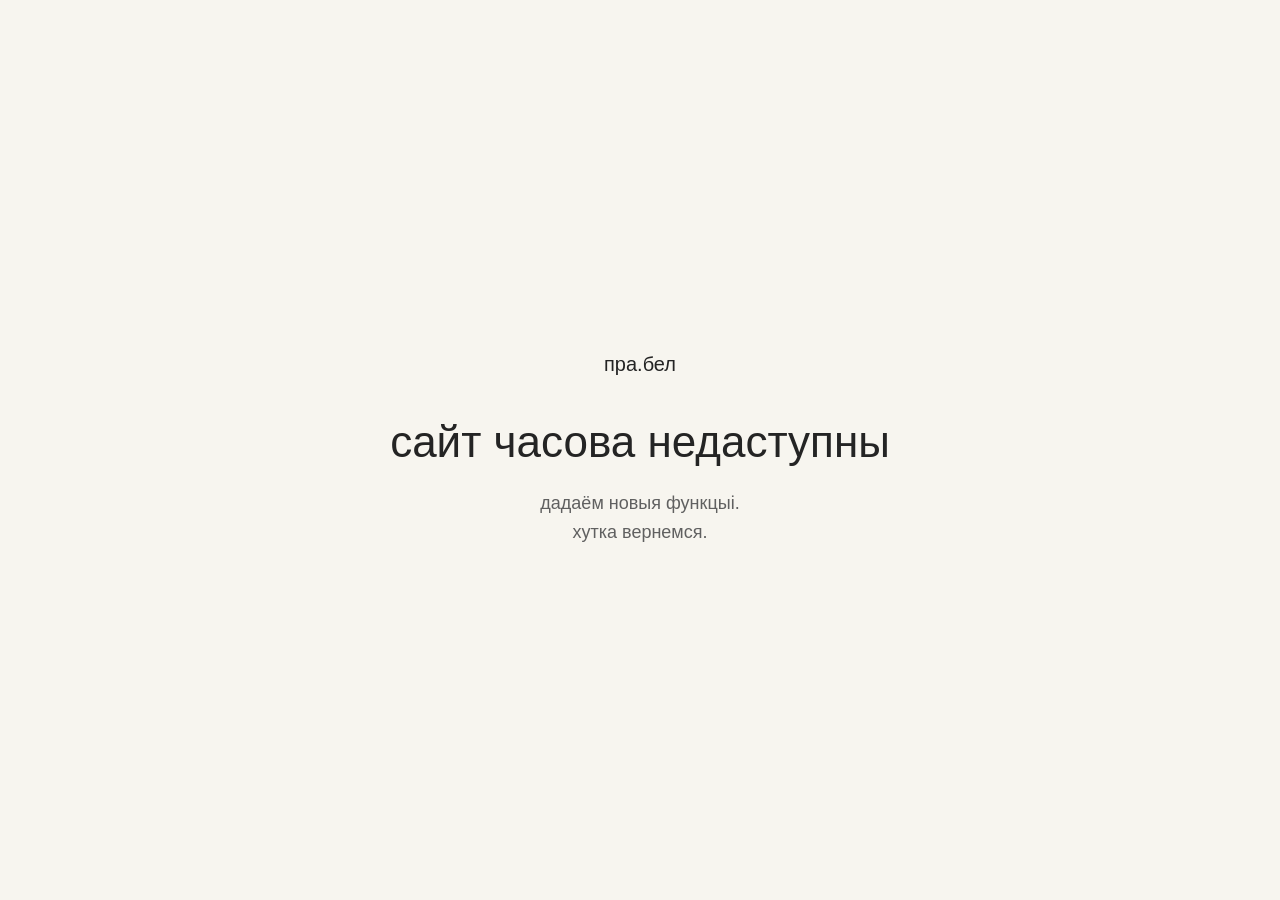
==== index.html @ 5b6f5708 "Update index.html" ====
<!DOCTYPE html>
<html lang="be">
<head>
  <meta charset="UTF-8">
  <meta name="viewport" content="width=device-width, initial-scale=1">
  <title>сайт часова недаступны / пра.бел</title>

  <style>
    * {
      box-sizing: border-box;
    }

    body {
      margin: 0;
      min-height: 100vh;
      min-height: 100dvh;
      display: grid;
      place-items: center;
      padding: 24px;
      background: #f7f5ef;
      color: #242424;
      font-family: Arial, sans-serif;
    }

    main {
      max-width: 600px;
      text-align: center;
    }

    .brand {
      margin: 0 0 40px;
      font-size: 20px;
    }

    h1 {
      margin: 0 0 20px;
      font-size: clamp(28px, 6vw, 44px);
      font-weight: 500;
      line-height: 1.2;
    }

    .description {
      margin: 0;
      font-size: 18px;
      line-height: 1.6;
      color: #606060;
    }
  </style>
</head>

<body>
  <main>
    <p class="brand">пра.бел</p>
    <h1>сайт часова недаступны</h1>
    <p class="description">
      дадаём новыя функцыі.<br>
      хутка вернемся.
    </p>
  </main>
</body>
</html>
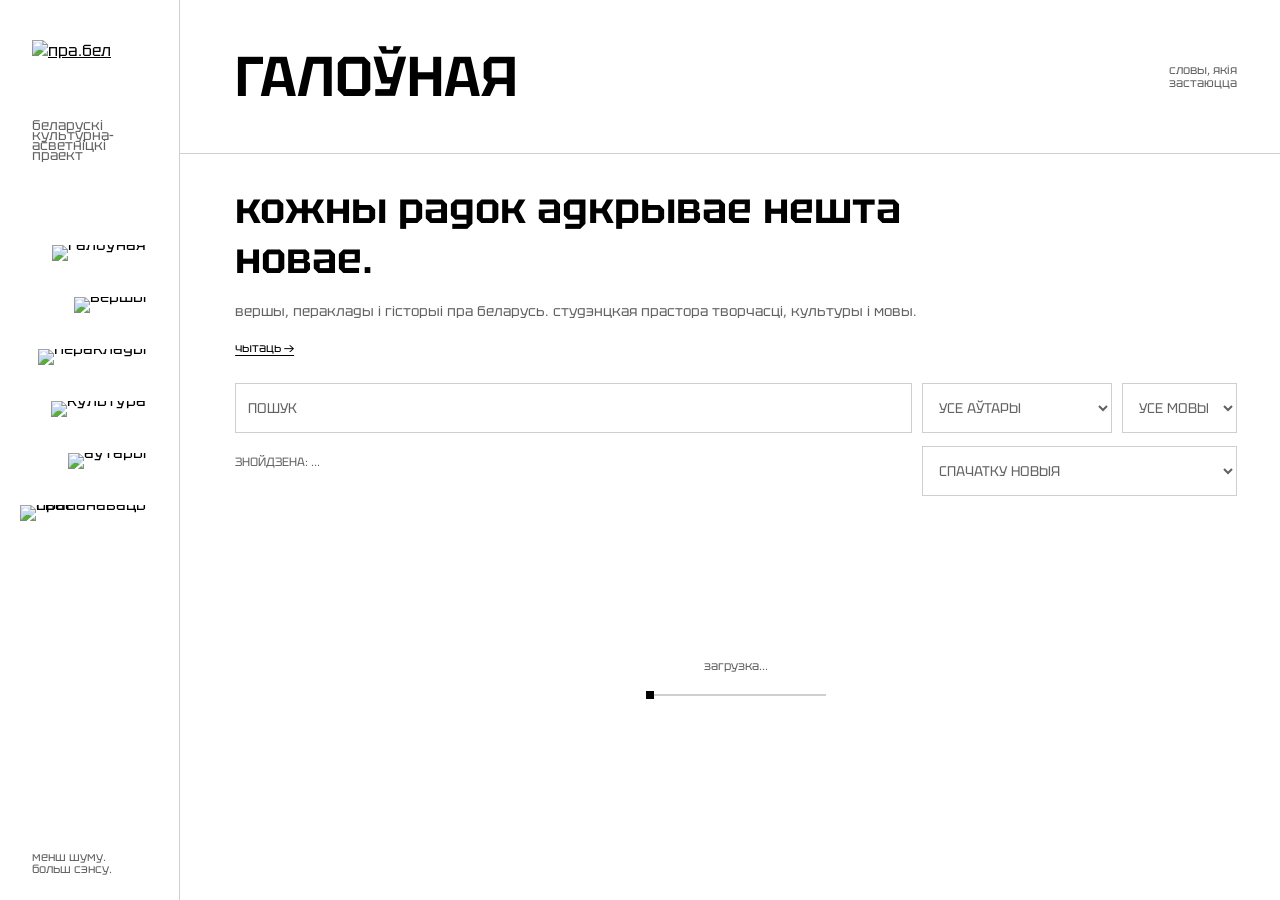
==== commit 06f79d47: "Add authentification" ====
--- a/index.html
+++ b/index.html
@@ -1,61 +1,42 @@
-<!DOCTYPE html>
+<!doctype html>
 <html lang="be">
 <head>
-  <meta charset="UTF-8">
+  <meta charset="utf-8">
   <meta name="viewport" content="width=device-width, initial-scale=1">
-  <title>сайт часова недаступны / пра.бел</title>
+  <meta name="description" content="пра.бел — беларускі культурна-асветніцкі праект">
+  <title>галоўная / пра.бел</title>
+  <link rel="icon" type="image/png" href="images/favicon.png?v=layout-5">
+  <link rel="stylesheet" href="styles.css?v=layout-6">
+  <link
+  rel="apple-touch-icon"
+  sizes="180x180"
+  href="images/apple-touch-icon.png">
 
-  <style>
-    * {
-      box-sizing: border-box;
-    }
-
-    body {
-      margin: 0;
-      min-height: 100vh;
-      min-height: 100dvh;
-      display: grid;
-      place-items: center;
-      padding: 24px;
-      background: #f7f5ef;
-      color: #242424;
-      font-family: Arial, sans-serif;
-    }
-
-    main {
-      max-width: 600px;
-      text-align: center;
-    }
-
-    .brand {
-      margin: 0 0 40px;
-      font-size: 20px;
-    }
-
-    h1 {
-      margin: 0 0 20px;
-      font-size: clamp(28px, 6vw, 44px);
-      font-weight: 500;
-      line-height: 1.2;
-    }
-
-    .description {
-      margin: 0;
-      font-size: 18px;
-      line-height: 1.6;
-      color: #606060;
-    }
-  </style>
+  <meta name="apple-mobile-web-app-title" content="пра.бел">
+  <script src="https://cdn.jsdelivr.net/npm/@supabase/supabase-js@2" defer></script>
+  <script src="config.js?v=layout-5" defer></script>
+  <script src="app.js?v=layout-5" defer></script>
+  <script src="auth.js?v=1" defer></script>
 </head>
-
-<body>
-  <main>
-    <p class="brand">пра.бел</p>
-    <h1>сайт часова недаступны</h1>
-    <p class="description">
-      дадаём новыя функцыі.<br>
-      хутка вернемся.
-    </p>
+<body data-page="home">
+  <aside class="sidebar">
+    <a href="index.html" class="brand" aria-label="пра.бел — галоўная"><img src="images/logo.svg" alt="пра.бел"></a>
+    <div class="caption">беларускі<br>культурна-<br>асветніцкі<br>праект</div>
+    <nav class="nav" aria-label="навігацыя">
+      <a href="index.html" data-nav="home" aria-label="галоўная"><img src="images/nav-home.png" alt="галоўная"></a>
+      <a href="poems.html" data-nav="poems" aria-label="вершы"><img src="images/nav-poems.png" alt="вершы"></a>
+      <a href="translations.html" data-nav="translations" aria-label="пераклады"><img src="images/nav-translations.png" alt="пераклады"></a>
+      <a href="culture.html" data-nav="culture" aria-label="культура"><img src="images/nav-culture.png" alt="культура"></a>
+      <a href="authors.html" data-nav="authors" aria-label="аўтары"><img src="images/nav-authors.png" alt="аўтары"></a>
+      <a href="https://t.me/pra_bel_bot" target="_blank" rel="noopener noreferrer" aria-label="дадаць свае"><img src="images/nav-propose.svg" alt="прапанаваць свае"></a>
+    </nav>
+    <div class="corner-bottom">менш шуму.<br>больш сэнсу.</div>
+  </aside>
+  <main class="main">
+    <header class="page-header"><h1 id="page-title">галоўная</h1><span class="corner-top">словы, якія<br>застаюцца</span></header>
+    <div class="content">
+      <section class="intro-home"><h2>кожны радок адкрывае нешта новае.</h2><p>вершы, пераклады і гісторыі пра беларусь. студэнцкая прастора творчасці, культуры і мовы.</p><a href="#collection">чытаць →</a></section><section id="collection"><div class="tools"><label class="sr-only" for="search">пошук</label><input id="search" type="search" placeholder="пошук" aria-label="пошук"><select id="filter" aria-label="аўтар"><option value="">усе аўтары</option></select><select id="language" aria-label="мова"><option value="">усе мовы</option><option value="bel_classic">бел (кл.)</option><option value="bel_official">бел (аф.)</option><option value="bel_latin">бел (лац.)</option><option value="ru">рус</option><option value="pl">пол</option><option value="en">англ</option></select><select id="sort" aria-label="сартаванне"><option value="new">спачатку новыя</option><option value="title">па назве: а–я</option><option value="author">па аўтары: а–я</option></select><span id="count" class="count" aria-live="polite">знойдзена: …</span></div><p id="filter-hint" class="filter-hint"></p><div id="grid" class="grid"><div class="loading" role="status"><span>загрузка…</span><span class="loading-track" aria-hidden="true"></span></div></div></section>
+    </div>
   </main>
 </body>
 </html>
--- a/styles.css
+++ b/styles.css
@@ -0,0 +1,1335 @@
+@import url("https://fonts.googleapis.com/css2?family=Tektur:wght@400;500;600;700&display=swap");
+
+:root {
+  --white: #ffffff;
+  --gray: #616161;
+  --black: #000000;
+  --line: rgba(97,97,97,.3);
+  --rail: 200px;
+  --left: clamp(28px,4.30556vw,62px);
+  --right: clamp(24px,3.33333vw,48px);
+  --cursor: url("images/cursor.png") 1 1;
+}
+
+* {
+  box-sizing: border-box;
+}
+
+html {
+  scroll-behavior: smooth;
+}
+
+body {
+  margin: 0;
+  background: var(--white);
+  color: var(--black);
+  font-family: "Tektur",system-ui,sans-serif;
+  font-weight: 400;
+  font-stretch: 100%;
+  cursor: var(--cursor),auto;
+}
+
+a {
+  color: inherit;
+}
+
+button,input,select,textarea {
+  font: inherit;
+}
+
+a,button,select,[tabindex] {
+  cursor: var(--cursor),pointer;
+}
+
+input,textarea {
+  cursor: text;
+}
+
+button:disabled {
+  opacity: .5;
+  cursor: wait;
+}
+
+[hidden] {
+  display: none !important;
+}
+
+:focus-visible {
+  outline: 2px solid currentColor;
+  outline-offset: 4px;
+}
+
+.sidebar {
+  position: fixed;
+  inset: 0 auto 0 0;
+  width: var(--rail);
+  border-right: 1px solid var(--line);
+  background: var(--white);
+  display: flex;
+  flex-direction: column;
+  z-index: 10;
+  padding-top: 40px;
+  overflow-x: hidden;
+  overflow-y: auto;
+}
+
+.brand {
+  display: block;
+  width: 86.65px;
+  height: 64.77px;
+  margin-left: 40px;
+  flex-shrink: 0;
+}
+
+.brand img {
+  display: block;
+  width: 100%;
+  height: 100%;
+  object-fit: contain;
+}
+
+.caption {
+  margin: 15px 20px 0 40px;
+  width: auto;
+  min-width: 0;
+  max-width: calc(100% - 60px);
+  font-size: 14px;
+  font-weight: 400;
+  line-height: 10px;
+  flex-shrink: 0;
+  color: var(--gray);
+}
+
+.nav {
+  display: flex;
+  flex-direction: column;
+  align-items: flex-end;
+  gap: 28px;
+  margin-top: 85px;
+  margin-left: 20px;
+  margin-right: calc((var(--rail) - 114px)/2);
+  padding-bottom: 7px;
+  flex-shrink: 0;
+}
+
+.nav a {
+  display: block;
+  position: relative;
+  line-height: 0;
+  text-decoration: none;
+  height: 24px;
+  width: fit-content;
+}
+
+.nav img {
+  display: block;
+  width: auto;
+  height: 24px;
+  max-width: none;
+}
+
+.nav a:after {
+  content: "";
+  position: absolute;
+  left: 0;
+  right: 0;
+  top: calc(100% + 3px);
+  height: 3px;
+  background: var(--black);
+  opacity: 0;
+  transform: scaleX(.65);
+  transform-origin: right;
+  transition: opacity .15s,transform .15s;
+}
+
+.nav a:hover:after,.nav a:focus-visible:after,.nav a.active:after {
+  opacity: 1;
+  transform: scaleX(1);
+}
+
+.corner-bottom {
+  margin-top: auto;
+  padding: 30px 25px 24px 40px;
+  font-size: 12px;
+  font-weight: 400;
+  line-height: 1.05;
+  color: var(--gray);
+}
+
+.main {
+  margin-left: var(--rail);
+  min-height: 100vh;
+}
+
+.page-header {
+  height: 154px;
+  border-bottom: 1px solid var(--line);
+  padding: 40px var(--right) 40px var(--left);
+  display: flex;
+  align-items: center;
+  justify-content: space-between;
+  gap: 24px;
+}
+
+.page-header h1 {
+  font-size: 64px;
+  line-height: 74px;
+  font-weight: 600;
+  text-transform: uppercase;
+  font-stretch: 100%;
+  letter-spacing: normal;
+  margin: 0;
+}
+
+.corner-top {
+  font-size: 12px;
+  font-weight: 400;
+  line-height: 1.05;
+  color: var(--gray);
+  text-align: right;
+  flex-shrink: 0;
+}
+
+.content {
+  padding: 20px var(--right) 45px var(--left);
+}
+
+.tools {
+  display: grid;
+  grid-template-columns: minmax(0,783fr) minmax(0,212fr) minmax(0,115fr);
+  grid-template-areas: "search author language" "count sort sort";
+  gap: 13px 10px;
+  align-items: start;
+}
+
+.tools #search {
+  grid-area: search;
+}
+
+.tools #filter {
+  grid-area: author;
+}
+
+.tools #language {
+  grid-area: language;
+}
+
+.tools #category {
+  grid-area: language;
+}
+
+.tools #sort {
+  grid-area: sort;
+  width: 337px;
+  max-width: 100%;
+  min-width: 0;
+  justify-self: end;
+}
+
+.tools #count {
+  grid-area: count;
+}
+
+.tools.authors-tools {
+  display: block;
+}
+
+.tools.authors-tools #count {
+  display: block;
+  margin-top: 13px;
+}
+
+.tools.authors-tools #filter,.tools.authors-tools #language,.tools.authors-tools #sort {
+  display: none;
+}
+
+.count {
+  color: var(--gray);
+  font-size: 12px;
+  font-weight: 400;
+  line-height: 1.4;
+  padding-top: 8px;
+  text-transform: uppercase;
+}
+
+.filter-hint {
+  font-size: 12px;
+  line-height: 1.5;
+  color: var(--gray);
+  margin: 12px 0 0;
+}
+
+.filter-hint:empty {
+  display: none;
+}
+
+input,select,textarea {
+  border: 1px solid var(--line);
+  background: var(--white);
+  color: var(--gray);
+  border-radius: 0;
+  font-size: 14px;
+  font-weight: 400;
+  padding: 10px 12px;
+  width: 100%;
+  min-width: 0;
+}
+
+.tools input,.tools select {
+  height: 50px;
+}
+
+.tools input::placeholder {
+  text-transform: uppercase;
+}
+
+input::placeholder,textarea::placeholder {
+  color: var(--gray);
+  opacity: 1;
+}
+
+.tools select {
+  text-transform: uppercase;
+}
+
+.grid {
+  display: grid;
+  grid-template-columns: repeat(4,minmax(0,1fr));
+  gap: 40px 26px;
+  align-items: stretch;
+  margin-top: 105px;
+}
+
+.card {
+  --bg: var(--white);
+  --ink: var(--black);
+  --muted: var(--gray);
+  --border: var(--line);
+  background: var(--bg);
+  color: var(--ink);
+  border: 1px solid var(--border);
+  padding: 28px 19px 23px;
+  min-width: 0;
+  aspect-ratio: 1;
+  display: flex;
+  flex-direction: column;
+  align-items: stretch;
+  transition: transform .18s;
+}
+
+.card:nth-child(6n/**/+1) {
+  grid-column: 1;
+}
+
+.card:nth-child(6n/**/+4) {
+  grid-column: 2;
+}
+
+.card:nth-child(6n/**/+2),.card:nth-child(6n) {
+  --bg: var(--black);
+  --ink: var(--white);
+  --muted: rgba(255,255,255,.82);
+  --border: var(--black);
+}
+
+.card:nth-child(6n/**/+3),.card:nth-child(6n/**/+4) {
+  --bg: var(--gray);
+  --ink: var(--white);
+  --muted: rgba(255,255,255,.86);
+  --border: var(--gray);
+}
+
+.card:hover {
+  transform: translateY(-3px);
+}
+
+.card h2 {
+  font-size: 24px;
+  font-weight: 600;
+  line-height: 1.15;
+  margin: 0 0 9px;
+  overflow-wrap: anywhere;
+  display: -webkit-box;
+  -webkit-line-clamp: 2;
+  -webkit-box-orient: vertical;
+  overflow: hidden;
+}
+
+.card h2 a {
+  text-decoration: none;
+}
+
+.preview {
+  font-size: 14px;
+  line-height: 1.25;
+  font-weight: 400;
+  color: var(--muted);
+  white-space: pre-wrap;
+  overflow-wrap: anywhere;
+  display: -webkit-box;
+  -webkit-line-clamp: 6;
+  -webkit-box-orient: vertical;
+  overflow: hidden;
+  margin-bottom: 15px;
+}
+
+.card-foot {
+  display: flex;
+  align-items: flex-end;
+  justify-content: space-between;
+  gap: 8px;
+  margin-top: auto;
+  font-size: 12px;
+  font-weight: 400;
+  line-height: 1.2;
+  color: var(--muted);
+}
+
+.card-foot a {
+  text-underline-offset: 3px;
+}
+
+.author-mini {
+  display: grid;
+  grid-template-columns: 74px minmax(0,1fr);
+  gap: 12px;
+  align-items: start;
+  margin: 4px 0 18px;
+}
+
+.avatar-mini {
+  width: 74px;
+  height: 74px;
+  border: 1px solid var(--border);
+  object-fit: cover;
+  background: transparent;
+  display: grid;
+  place-items: center;
+  font-size: 22px;
+  color: var(--muted);
+}
+
+.card-summary {
+  font-size: 14px;
+  font-weight: 400;
+  line-height: 1.2;
+  color: var(--muted);
+  padding-top: 5px;
+  white-space: pre-wrap;
+  overflow-wrap: anywhere;
+  display: -webkit-box;
+  -webkit-line-clamp: 3;
+  -webkit-box-orient: vertical;
+  overflow: hidden;
+}
+
+.author-count {
+  font-size: 12px;
+  font-weight: 400;
+  line-height: 1.25;
+  color: var(--muted);
+  margin: 0 0 17px;
+}
+
+.author-link {
+  font-size: 12px;
+  font-weight: 400;
+  color: var(--muted);
+  margin-top: auto;
+  text-underline-offset: 3px;
+  width: fit-content;
+}
+
+.empty,.error {
+  grid-column: 1/-1;
+  font-size: 14px;
+  font-weight: 400;
+  line-height: 1.7;
+  color: var(--gray);
+  padding: 20px 0;
+}
+
+.back {
+  display: inline-block;
+  color: var(--gray);
+  opacity: .7;
+  font-size: 12px;
+  font-weight: 400;
+  text-decoration: none;
+  text-transform: uppercase;
+  margin: 0 0 18px;
+}
+
+.profile-name {
+  font-size: 36px;
+  font-weight: 600;
+  line-height: 1.2;
+  margin: 0 0 38px;
+  overflow-wrap: anywhere;
+}
+
+.profile {
+  display: grid;
+  grid-template-columns: 255px minmax(0,1fr);
+  gap: 18px 32px;
+  align-items: start;
+  margin-bottom: 50px;
+}
+
+.profile-photo {
+  width: 100%;
+  aspect-ratio: 1;
+  object-fit: cover;
+  border: 1px solid var(--line);
+  display: block;
+  grid-column: 1;
+  grid-row: 1;
+}
+
+.profile-placeholder {
+  display: grid;
+  place-items: center;
+  font-size: 42px;
+  color: var(--gray);
+}
+
+.profile-info {
+  grid-column: 2;
+  grid-row: 1/span 2;
+  font-size: 14px;
+  font-weight: 400;
+  line-height: 1.4;
+  color: var(--gray);
+  white-space: pre-wrap;
+  overflow-wrap: anywhere;
+}
+
+.profile-info p {
+  margin: 0;
+}
+
+.profile-info .profile-summary {
+  font-size: 24px;
+  font-weight: 400;
+  line-height: 1.25;
+  color: var(--black);
+  margin: 4px 0 16px;
+  white-space: pre-wrap;
+}
+
+.profile-quote {
+  font-size: 14px;
+  font-weight: 400;
+  font-style: normal;
+  line-height: 1.4;
+  color: var(--gray);
+  margin: 16px 0 0;
+  padding: 0;
+  border: 0;
+  background: none;
+  white-space: pre-wrap;
+  overflow-wrap: anywhere;
+}
+
+.socials {
+  grid-column: 1;
+  grid-row: 2;
+  display: flex;
+  flex-direction: row;
+  flex-wrap: wrap;
+  gap: 12px;
+  font-size: 12px;
+  font-weight: 400;
+  color: var(--gray);
+  padding: 0;
+}
+
+.socials:empty {
+  display: none;
+}
+
+.socials a {
+  text-underline-offset: 3px;
+  width: fit-content;
+}
+
+.profile-works-title {
+  font-size: 24px;
+  font-weight: 600;
+  margin: 30px 0 0;
+}
+
+.profile-grid {
+  margin-top: 26px;
+}
+
+.work-layout {
+  display: grid;
+  grid-template-columns: minmax(0,1.55fr) minmax(290px,1fr);
+  gap: 62px;
+  align-items: start;
+}
+
+.work h2 {
+  font-size: 36px;
+  font-weight: 600;
+  line-height: 1.2;
+  margin: 0 0 18px;
+  overflow-wrap: anywhere;
+}
+
+.work-body {
+  font-size: 20px;
+  font-weight: 400;
+  line-height: 1.4;
+  color: var(--gray);
+  white-space: pre-wrap;
+  overflow-wrap: anywhere;
+}
+
+.work-body.prose {
+  font-size: 16px;
+  line-height: 1.7;
+}
+
+.work-side {
+  padding-top: 8px;
+  min-width: 0;
+}
+
+.work-meta {
+  font-size: 14px;
+  font-weight: 400;
+  color: var(--gray);
+  line-height: 1.3;
+  display: flex;
+  flex-direction: column;
+  align-items: flex-start;
+  gap: 4px;
+}
+
+.work-meta a {
+  text-underline-offset: 3px;
+}
+
+.original {
+  font-size: 12px;
+  line-height: 1.5;
+  color: var(--gray);
+  margin: 15px 0;
+}
+
+.date-wrap {
+  display: inline-block;
+  position: relative;
+  max-width: 100%;
+  cursor: var(--cursor),help;
+}
+
+.date-wrap time {
+  display: inline-block;
+  white-space: nowrap;
+}
+
+.date-tooltip {
+  position: absolute;
+  bottom: calc(100% + 8px);
+  left: 0;
+  z-index: 30;
+  background: var(--black);
+  color: var(--white);
+  padding: 7px 10px;
+  white-space: nowrap;
+  font-size: 12px;
+  line-height: 1.2;
+  opacity: 0;
+  visibility: hidden;
+  pointer-events: none;
+  transition: opacity .15s;
+}
+
+.date-tooltip:after {
+  content: "";
+  position: absolute;
+  top: 100%;
+  left: 12px;
+  border: 4px solid transparent;
+  border-top-color: var(--black);
+}
+
+.date-wrap:hover .date-tooltip,.date-wrap:focus-within .date-tooltip,.date-wrap.is-open .date-tooltip {
+  opacity: 1;
+  visibility: visible;
+}
+
+.comments {
+  margin-top: 82px;
+}
+
+.comments h2 {
+  font-size: 20px;
+  font-weight: 400;
+  margin: 0 0 15px;
+}
+
+.comment-form {
+  display: grid;
+  gap: 12px;
+}
+
+.comment-form input {
+  height: 42px;
+}
+
+.comment-form textarea {
+  min-height: 160px;
+  resize: vertical;
+}
+
+.btn {
+  border: 1px solid var(--black);
+  background: var(--black);
+  color: var(--white);
+  padding: 7px 17px;
+  text-transform: uppercase;
+  font-size: 14px;
+  font-weight: 400;
+  width: fit-content;
+}
+
+.form-note,.status {
+  font-size: 12px;
+  line-height: 1.5;
+  color: var(--gray);
+  margin: 0;
+}
+
+.comment-list {
+  margin-top: 26px;
+}
+
+.comment {
+  border: 1px solid var(--line);
+  padding: 11px;
+  margin-bottom: 13px;
+}
+
+.comment-head {
+  display: flex;
+  align-items: center;
+  justify-content: space-between;
+  gap: 12px;
+  font-size: 14px;
+  font-weight: 400;
+}
+
+.comment-head .date-wrap {
+  font-size: 12px;
+  color: var(--gray);
+}
+
+.comment p {
+  font-size: 12px;
+  line-height: 1.5;
+  color: var(--gray);
+  margin: 5px 0 0;
+  white-space: pre-wrap;
+  overflow-wrap: anywhere;
+}
+
+.intro-home {
+  max-width: 760px;
+  padding: 10px 0 26px;
+}
+
+.intro-home h2 {
+  font-size: 42px;
+  font-weight: 600;
+  line-height: 1.2;
+  margin: 0 0 15px;
+}
+
+.intro-home p {
+  font-size: 14px;
+  line-height: 1.6;
+  color: var(--gray);
+}
+
+.intro-home a {
+  font-size: 12px;
+  text-underline-offset: 3px;
+}
+
+.error-page {
+  min-height: calc(100vh - 210px);
+  display: flex;
+  align-items: center;
+  justify-content: center;
+  text-align: center;
+  padding: 45px 0;
+}
+
+.error-page h2 {
+  font-size: clamp(90px,14vw,190px);
+  line-height: 1;
+  font-weight: 600;
+  margin: 0;
+}
+
+.error-page h3 {
+  font-size: 24px;
+  font-weight: 600;
+  margin: 9px 0;
+}
+
+.error-page p {
+  font-size: 14px;
+  line-height: 1.4;
+  color: var(--gray);
+  max-width: 510px;
+  margin: 0 auto 20px;
+}
+
+.error-page a {
+  font-size: 12px;
+  color: var(--gray);
+}
+
+.loading {
+  grid-column: 1/-1;
+  min-height: 160px;
+  display: flex;
+  flex-direction: column;
+  align-items: center;
+  justify-content: center;
+  gap: 12px;
+  font-size: 12px;
+  color: var(--gray);
+}
+
+.loading-track {
+  position: relative;
+  width: 180px;
+  height: 2px;
+  background: var(--line);
+  margin: 8px;
+}
+
+.loading-track:after {
+  content: "";
+  position: absolute;
+  top: -3px;
+  left: 0;
+  width: 8px;
+  height: 8px;
+  background: var(--black);
+  animation: dot 1.3s ease-in-out infinite alternate;
+}
+
+@keyframes dot {
+  to {
+    transform: translateX(172px);
+  }
+
+}
+
+.sr-only {
+  position: absolute !important;
+  width: 1px;
+  height: 1px;
+  padding: 0;
+  margin: -1px;
+  overflow: hidden;
+  clip: rect(0,0,0,0);
+  white-space: nowrap;
+  border: 0;
+}
+
+main {
+  animation: enter .25s ease both;
+}
+
+body.leaving main {
+  animation: exit .15s ease both;
+}
+
+@keyframes enter {
+  from {
+    opacity: 0;
+    transform: translateY(5px);
+  }
+
+  to {
+    opacity: 1;
+    transform: translateY(0);
+  }
+
+}
+
+@keyframes exit {
+  to {
+    opacity: 0;
+    transform: translateY(-4px);
+  }
+
+}
+
+@view-transition {
+  navigation: auto;
+}
+
+::view-transition-old(root) {
+  animation: exit .15s ease both;
+}
+
+::view-transition-new(root) {
+  animation: enter .25s ease both;
+}
+
+@media (min-width:1600px) {
+  .content {
+    max-width: 1330px;
+  }
+
+  .page-header h1 {
+    font-size: 64px;
+  }
+
+}
+
+@media (max-width:1280px) {
+  :root {
+    --rail: 180px;
+  }
+
+  .brand {
+    margin-left: 32px;
+  }
+
+  .caption {
+    margin-left: 32px;
+    max-width: calc(100% - 52px);
+  }
+
+  .corner-bottom {
+    padding-left: 32px;
+  }
+
+  .grid {
+    grid-template-columns: repeat(3,minmax(0,1fr));
+  }
+
+  .card:nth-child(6n/**/+1),.card:nth-child(6n/**/+4) {
+    grid-column: auto;
+  }
+
+  .card {
+    min-height: 263px;
+  }
+
+  .tools {
+    grid-template-columns: minmax(0,1fr) 190px 115px;
+  }
+
+  .page-header h1 {
+    font-size: 56px;
+  }
+
+  .profile {
+    grid-template-columns: 220px minmax(0,1fr);
+    gap: 18px 28px;
+  }
+
+  .work-layout {
+    gap: 38px;
+    grid-template-columns: minmax(0,1.4fr) minmax(250px,1fr);
+  }
+
+}
+
+@media (max-width:960px) {
+  .grid {
+    grid-template-columns: repeat(2,minmax(0,1fr));
+    margin-top: 65px;
+  }
+
+  .card {
+    min-height: 263px;
+  }
+
+  .tools {
+    grid-template-columns: minmax(0,1fr) minmax(0,1fr);
+    grid-template-areas: "search search" "author language" "count sort";
+  }
+
+  .tools #sort {
+    width: 100%;
+    max-width: 337px;
+  }
+
+  .page-header {
+    height: 140px;
+    padding-top: 32px;
+    padding-bottom: 32px;
+  }
+
+  .page-header h1 {
+    font-size: 48px;
+    line-height: 1.1;
+  }
+
+  .work-layout {
+    grid-template-columns: 1fr;
+    gap: 32px;
+  }
+
+  .comments {
+    margin-top: 32px;
+  }
+
+  .work-side {
+    padding-top: 0;
+  }
+
+  .profile {
+    grid-template-columns: 190px minmax(0,1fr);
+  }
+
+  .profile-name {
+    font-size: 32px;
+  }
+
+  .profile-info .profile-summary {
+    font-size: 22px;
+  }
+
+}
+
+@media (max-width:640px) {
+  :root {
+    --rail: 0px;
+    --left: 20px;
+    --right: 20px;
+  }
+
+  .sidebar {
+    position: relative;
+    width: 100%;
+    border-right: 0;
+    border-bottom: 1px solid var(--line);
+    padding: 20px;
+    display: grid;
+    grid-template-columns: 87px minmax(0,1fr);
+    gap: 0 20px;
+    overflow: visible;
+  }
+
+  .brand {
+    margin: 0;
+    width: 86.65px;
+    height: 64.77px;
+  }
+
+  .caption {
+    margin: 0;
+    align-self: center;
+    width: auto;
+    max-width: none;
+    font-size: 14px;
+    line-height: 12px;
+  }
+
+  .nav {
+    grid-column: 1/-1;
+    display: flex;
+    flex-direction: row;
+    align-items: flex-start;
+    flex-wrap: wrap;
+    justify-content: flex-end;
+    gap: 19px 18px;
+    margin: 25px 0 0;
+    padding-bottom: 7px;
+  }
+
+  .nav a,.nav img {
+    height: 24px;
+  }
+
+  .corner-bottom,.corner-top {
+    display: none;
+  }
+
+  .main {
+    margin-left: 0;
+  }
+
+  .page-header {
+    height: 110px;
+    padding: 24px 20px;
+  }
+
+  .page-header h1 {
+    font-size: 42px;
+    line-height: 1.1;
+  }
+
+  .content {
+    padding-top: 20px;
+  }
+
+  .grid {
+    gap: 25px 18px;
+    margin-top: 45px;
+  }
+
+  .card {
+    aspect-ratio: auto;
+    min-height: 263px;
+    padding: 24px 15px 20px;
+  }
+
+  .card h2 {
+    font-size: 24px;
+  }
+
+  .preview {
+    font-size: 14px;
+  }
+
+  .card-foot {
+    font-size: 12px;
+  }
+
+  .author-mini {
+    grid-template-columns: 62px minmax(0,1fr);
+    gap: 9px;
+  }
+
+  .avatar-mini {
+    width: 62px;
+    height: 62px;
+    font-size: 18px;
+  }
+
+  .card-summary {
+    font-size: 14px;
+  }
+
+  .author-count,.author-link {
+    font-size: 12px;
+  }
+
+  .profile {
+    grid-template-columns: 155px minmax(0,1fr);
+    gap: 18px 20px;
+    margin-bottom: 30px;
+  }
+
+  .profile-name {
+    font-size: 29px;
+  }
+
+  .profile-info,.profile-quote {
+    font-size: 14px;
+  }
+
+  .profile-info .profile-summary {
+    font-size: 21px;
+  }
+
+  .work h2 {
+    font-size: 30px;
+  }
+
+  .work-body {
+    font-size: 18px;
+  }
+
+  .tools.authors-tools #count {
+    margin-top: 13px;
+  }
+
+  .intro-home h2 {
+    font-size: 31px;
+  }
+
+  .error-page h3 {
+    font-size: 24px;
+  }
+
+}
+
+@media (max-width:430px) {
+  .grid {
+    grid-template-columns: 1fr;
+    gap: 28px;
+  }
+
+  .card {
+    aspect-ratio: 1;
+    min-height: 263px;
+    padding: 28px 20px 23px;
+  }
+
+  .author-mini {
+    grid-template-columns: 74px minmax(0,1fr);
+  }
+
+  .avatar-mini {
+    width: 74px;
+    height: 74px;
+  }
+
+  .profile {
+    grid-template-columns: 1fr;
+  }
+
+  .profile-photo {
+    max-width: 255px;
+    grid-column: 1;
+    grid-row: 1;
+  }
+
+  .profile-info {
+    grid-column: 1;
+    grid-row: 2;
+  }
+
+  .socials {
+    grid-column: 1;
+    grid-row: 3;
+  }
+
+  .tools {
+    grid-template-columns: 1fr 1fr;
+  }
+
+  .tools input,.tools select {
+    font-size: 14px;
+  }
+
+  .page-header h1 {
+    font-size: 35px;
+  }
+
+}
+
+@media (prefers-reduced-motion:reduce) {
+  html {
+    scroll-behavior: auto;
+  }
+
+  *,::view-transition-old(root),::view-transition-new(root) {
+    animation: none !important;
+    transition: none !important;
+  }
+
+  .card:hover {
+    transform: none;
+  }
+
+  .loading-track:after {
+    left: 86px;
+  }
+
+}
+
+/* мобильная версия */
+@media (max-width: 640px) {
+  :root {
+    --left: 20px;
+    --right: 20px;
+  }
+
+  /* кнопки меню идут друг под другом */
+  .nav {
+    grid-column: 1 / -1;
+    display: flex;
+    flex-direction: column;
+    flex-wrap: nowrap;
+    align-items: flex-end;
+    justify-content: flex-start;
+    gap: 18px;
+    margin: 25px 0 0;
+    padding-bottom: 7px;
+  }
+
+  .nav a {
+    display: block;
+    width: fit-content;
+    max-width: 100%;
+    height: auto;
+    line-height: 0;
+  }
+
+  .nav img {
+    display: block;
+    width: auto;
+    height: 24px;
+    max-width: 100%;
+    object-fit: contain;
+  }
+
+  /* небольшие одинаковые отступы по краям */
+  .content {
+    padding-left: var(--left);
+    padding-right: var(--right);
+    min-width: 0;
+  }
+
+  /* все списки карточек — в одну колонку */
+  .grid {
+    grid-template-columns: minmax(0, 1fr);
+    gap: 28px;
+    margin-top: 45px;
+  }
+
+  .profile-grid {
+    margin-top: 26px;
+  }
+
+  /* одинаковый размер карточек */
+  .card {
+    width: 100%;
+    height: auto;
+    min-width: 0;
+    min-height: 0;
+    aspect-ratio: 1 / 1;
+    padding: 28px 20px 23px;
+    overflow: hidden;
+  }
+
+  /* отменяем особое размещение карточек */
+  .card:nth-child(6n + 1),
+  .card:nth-child(6n + 4) {
+    grid-column: auto;
+  }
+
+  /* элементы карточки автора */
+  .author-mini {
+    grid-template-columns: 74px minmax(0, 1fr);
+    gap: 12px;
+  }
+
+  .avatar-mini {
+    width: 74px;
+    height: 74px;
+    flex-shrink: 0;
+  }
+
+  .card-foot,
+  .author-link {
+    flex-shrink: 0;
+  }
+
+  /* угловые подписи остаются скрытыми */
+  .corner-bottom,
+  .corner-top {
+    display: none;
+  }
+}
+
+.auth-block{margin-top:14px;display:flex;flex-direction:column;gap:6px;font-size:.85rem}
+.auth-hello{opacity:.75}
+.auth-logout{background:transparent;border:1px solid currentColor;padding:6px 10px;border-radius:8px;cursor:pointer;font:inherit;color:inherit;opacity:.75}
+.auth-logout:hover{opacity:1}
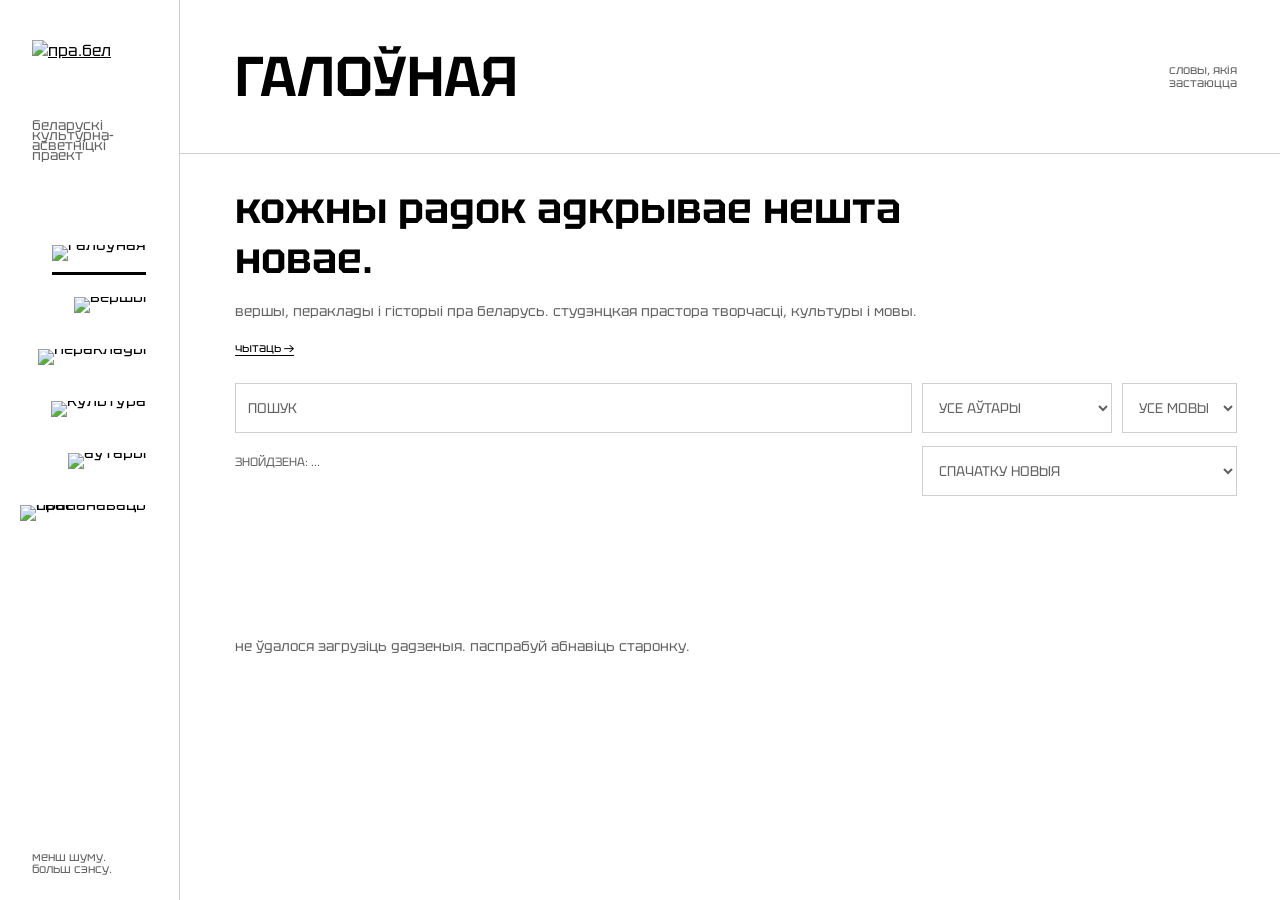
==== commit 15383574: "PNG swap to SNG. app.js update" ====
--- a/index.html
+++ b/index.html
@@ -23,11 +23,11 @@
     <a href="index.html" class="brand" aria-label="пра.бел — галоўная"><img src="images/logo.svg" alt="пра.бел"></a>
     <div class="caption">беларускі<br>культурна-<br>асветніцкі<br>праект</div>
     <nav class="nav" aria-label="навігацыя">
-      <a href="index.html" data-nav="home" aria-label="галоўная"><img src="images/nav-home.png" alt="галоўная"></a>
-      <a href="poems.html" data-nav="poems" aria-label="вершы"><img src="images/nav-poems.png" alt="вершы"></a>
-      <a href="translations.html" data-nav="translations" aria-label="пераклады"><img src="images/nav-translations.png" alt="пераклады"></a>
-      <a href="culture.html" data-nav="culture" aria-label="культура"><img src="images/nav-culture.png" alt="культура"></a>
-      <a href="authors.html" data-nav="authors" aria-label="аўтары"><img src="images/nav-authors.png" alt="аўтары"></a>
+      <a href="index.html" data-nav="home" aria-label="галоўная"><img src="images/nav-home.svg" alt="галоўная"></a>
+      <a href="poems.html" data-nav="poems" aria-label="вершы"><img src="images/nav-poems.svg" alt="вершы"></a>
+      <a href="translations.html" data-nav="translations" aria-label="пераклады"><img src="images/nav-translations.svg" alt="пераклады"></a>
+      <a href="culture.html" data-nav="culture" aria-label="культура"><img src="images/nav-culture.svg" alt="культура"></a>
+      <a href="authors.html" data-nav="authors" aria-label="аўтары"><img src="images/nav-authors.svg" alt="аўтары"></a>
       <a href="https://t.me/pra_bel_bot" target="_blank" rel="noopener noreferrer" aria-label="дадаць свае"><img src="images/nav-propose.svg" alt="прапанаваць свае"></a>
     </nav>
     <div class="corner-bottom">менш шуму.<br>больш сэнсу.</div>
